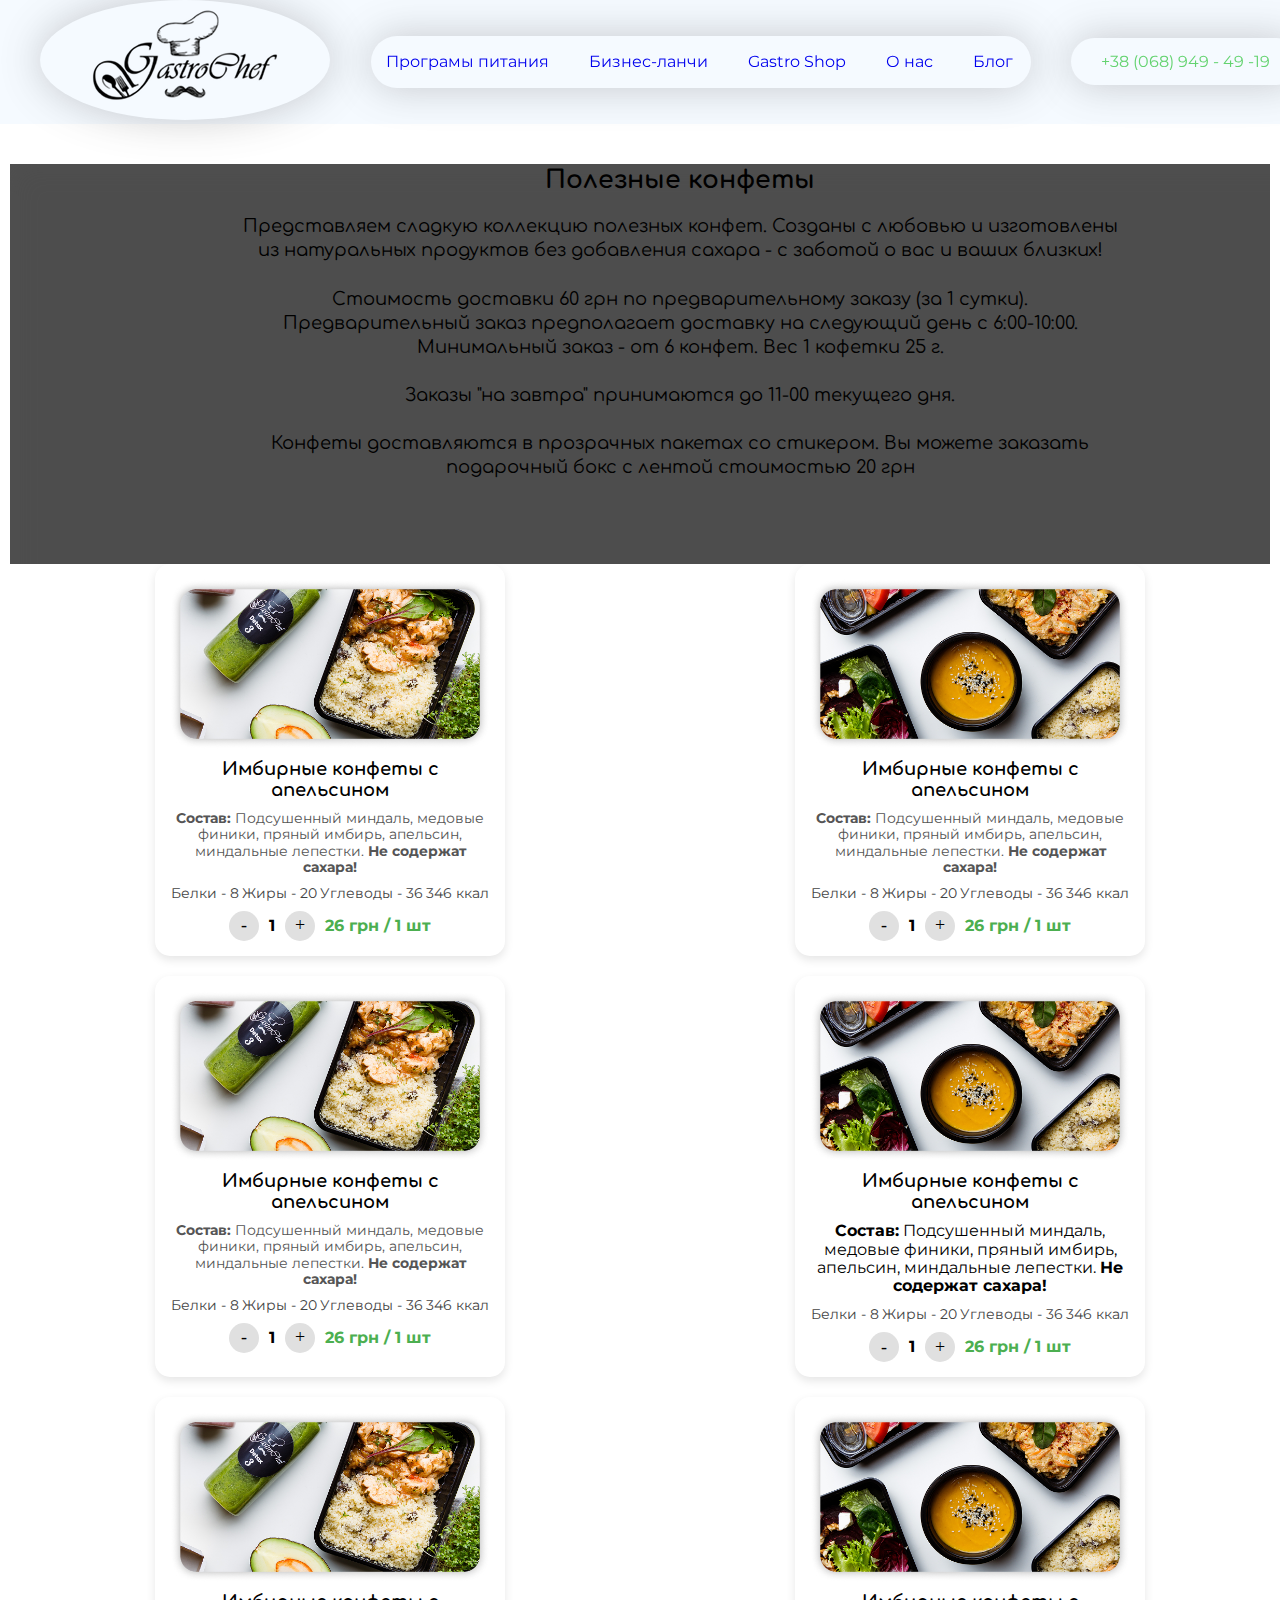
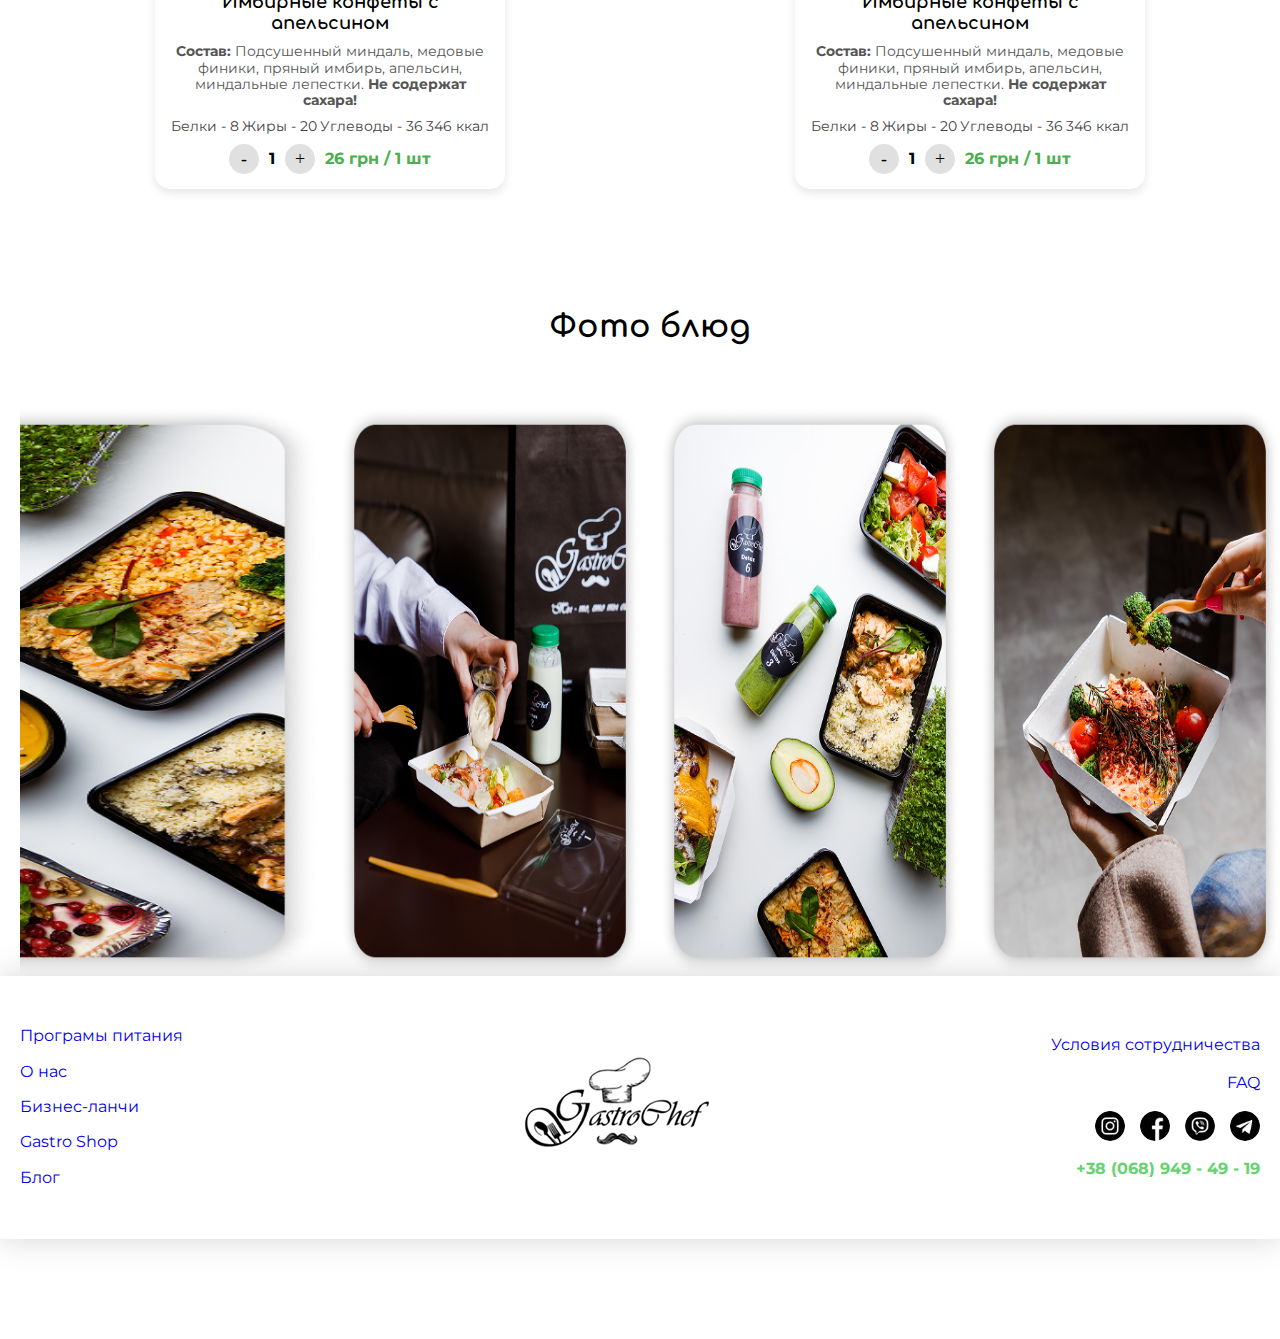
==== html/biznes.html @ b11d6da4 "end" ====
<!DOCTYPE html>
<html lang="en">

<head>
    <meta charset="UTF-8">
    <meta name="viewport" content="width=device-width, initial-scale=1.0">
    <link rel="stylesheet" href="/css/biznes.css">
    <title>Gastro Chef</title>
</head>

<body>
    <header class="header container">
        <div class="header__container container">
            <div class="header__logo">
                <img src="../imagess/logo.png" alt="logo">
            </div>
            <nav class="header__menu">
                <a href="#" class="header__link">Програмы питания</a>
                <a href="#" class="header__link">Бизнес-ланчи</a>
                <a href="#" class="header__link">Gastro Shop</a>
                <a href="#" class="header__link">О нас</a>
                <a href="#" class="header__link">Блог</a>
            </nav>

            <div class="header__contacts">
                <a href="+38 (068) 949 - 49 -19" class="header__phone">
                    +38 (068) 949 - 49 -19</a>
            </div>
        </div>
        <div class="container header__lang">
            <a href="#" class="header__lang-link">RU</a>
            <a href="#" class="header__lang-link">UA</a>
            <a href="#" class="header__lang-link">EN</a>
        </div>
    </header>
    <br> <br>
    <br> <br>
    <br> <br>
    <br> <br>


    <main>
        <section class="container hero__container">
            <div class="container hero__box">
                <h1 class="hero__title">Полезные конфеты</h1>
                <p class="hero__text">
                    Представляем сладкую коллекцию полезных конфет. Созданы с любовью и изготовлены <br> из натуральных
                    продуктов без добавления сахара - с заботой о вас и ваших близких! <br> <br>
                </p>
                <p class="hero__text">
                    Стоимость доставки 60 грн по предварительному заказу (за 1 сутки). <br>
                    Предварительный заказ предполагает доставку на следующий день с 6:00-10:00. <br>
                    Минимальный заказ - от 6 конфет. Вес 1 кофетки 25 г. <br> <br>
                </p>
                <p class="hero__text">
                    Заказы "на завтра" принимаются до 11-00 текущего дня. <br> <br>
                </p>
                <p class="hero__text">
                    Конфеты доставляются в прозрачных пакетах со стикером. Вы можете заказать <br> подарочный бокс с
                    лентой стоимостью 20 грн
                </p>
            </div>
        </section>

        <section class="container middel__container">
            <div class="middel__grid">
                <div class="middel__card container">
                    <img src="../imagess/bznsimg.png" alt="Имбирные конфеты" class="middel__image">
                    <div class="middel__info">
                        <h2 class="middel__title">Имбирные конфеты с апельсином</h2>
                        <p class="middel__composition">
                            <strong>Состав:</strong> Подсушенный миндаль, медовые финики, пряный имбирь, апельсин,
                            миндальные лепестки.
                            <strong class="no-sugar">Не содержат сахара!</strong>
                        </p>
                        <div class="nutrition">
                            <span>Белки - 8</span>
                            <span>Жиры - 20</span>
                            <span>Углеводы - 36</span>
                            <span>346 ккал</span>
                        </div>
                        <div class="order-section">
                            <button class="minus">-</button>
                            <span class="quantity">1</span>
                            <button class="plus">+</button>
                            <span class="price">26 грн / 1 шт</span>
                        </div>
                    </div>
                </div>
                <div class="middel__card container">
                    <img src="../imagess/bznsimg2.png" alt="Имбирные конфеты" class="middel__image">
                    <div class="middel__info">
                        <h2 class="middel__title">Имбирные конфеты с апельсином</h2>
                        <p class="middel__composition">
                            <strong>Состав:</strong> Подсушенный миндаль, медовые финики, пряный имбирь, апельсин,
                            миндальные лепестки.
                            <strong class="no-sugar">Не содержат сахара!</strong>
                        </p>
                        <div class="nutrition">
                            <span>Белки - 8</span>
                            <span>Жиры - 20</span>
                            <span>Углеводы - 36</span>
                            <span>346 ккал</span>
                        </div>
                        <div class="order-section">
                            <button class="minus">-</button>
                            <span class="quantity">1</span>
                            <button class="plus">+</button>
                            <span class="price">26 грн / 1 шт</span>
                        </div>
                    </div>
                </div>
                <div class="middel__card container">
                    <img src="../imagess/bznsimg.png" alt="Имбирные конфеты" class="middel__image">
                    <div class="middel__info">
                        <h2 class="middel__title">Имбирные конфеты с апельсином</h2>
                        <p class="middel__composition">
                            <strong>Состав:</strong> Подсушенный миндаль, медовые финики, пряный имбирь, апельсин,
                            миндальные лепестки.
                            <strong class="no-sugar">Не содержат сахара!</strong>
                        </p>
                        <div class="nutrition">
                            <span>Белки - 8</span>
                            <span>Жиры - 20</span>
                            <span>Углеводы - 36</span>
                            <span>346 ккал</span>
                        </div>
                        <div class="order-section">
                            <button class="minus">-</button>
                            <span class="quantity">1</span>
                            <button class="plus">+</button>
                            <span class="price">26 грн / 1 шт</span>
                        </div>
                    </div>
                </div>
                <div class="middel__card container">
                    <img src="../imagess/bznsimg2.png" alt="Имбирные конфеты" class="middel__image">
                    <div class="middel__info">
                        <h2 class="middel__title">Имбирные конфеты с апельсином</h2>
                        <p class="product-composition">
                            <strong>Состав:</strong> Подсушенный миндаль, медовые финики, пряный имбирь, апельсин,
                            миндальные лепестки.
                            <strong class="no-sugar">Не содержат сахара!</strong>
                        </p>
                        <div class="nutrition">
                            <span>Белки - 8</span>
                            <span>Жиры - 20</span>
                            <span>Углеводы - 36</span>
                            <span>346 ккал</span>
                        </div>
                        <div class="order-section">
                            <button class="minus">-</button>
                            <span class="quantity">1</span>
                            <button class="plus">+</button>
                            <span class="price">26 грн / 1 шт</span>
                        </div>
                    </div>
                </div>
                <div class="middel__card container">
                    <img src="../imagess/bznsimg.png" alt="Имбирные конфеты" class="middel__image">
                    <div class="product-info">
                        <h2 class="middel__title">Имбирные конфеты с апельсином</h2>
                        <p class="middel__composition">
                            <strong>Состав:</strong> Подсушенный миндаль, медовые финики, пряный имбирь, апельсин,
                            миндальные лепестки.
                            <strong class="no-sugar">Не содержат сахара!</strong>
                        </p>
                        <div class="nutrition">
                            <span>Белки - 8</span>
                            <span>Жиры - 20</span>
                            <span>Углеводы - 36</span>
                            <span>346 ккал</span>
                        </div>
                        <div class="order-section">
                            <button class="minus">-</button>
                            <span class="quantity">1</span>
                            <button class="plus">+</button>
                            <span class="price">26 грн / 1 шт</span>
                        </div>
                    </div>
                </div>
                <div class="middel__card container">
                    <img src="/../imagess/bznsimg2.png" alt="Имбирные конфеты" class="middel__image">
                    <div class="middel__info">
                        <h2 class="middel__title">Имбирные конфеты с апельсином</h2>
                        <p class="middel__composition">
                            <strong>Состав:</strong> Подсушенный миндаль, медовые финики, пряный имбирь, апельсин,
                            миндальные лепестки.
                            <strong class="no-sugar">Не содержат сахара!</strong>
                        </p>
                        <div class="nutrition">
                            <span>Белки - 8</span>
                            <span>Жиры - 20</span>
                            <span>Углеводы - 36</span>
                            <span>346 ккал</span>
                        </div>
                        <div class="order-section">
                            <button class="minus">-</button>
                            <span class="quantity">1</span>
                            <button class="plus">+</button>
                            <span class="price">26 грн / 1 шт</span>
                        </div>
                    </div>
                </div>
            </div>

        </section>
        <section class="foto">
            <div class="container foto__container">
                <h1 class="foto__title">
                    Фото блюд
                </h1>
                <div class="foto__flex">
                    <img src="../imagess/rasim1.png" alt="" class="foto__foto foto__foto1">
                    <img src="../imagess/rasim2.png" alt="" class="foto__foto foto__foto2">
                    <img src="../imagess/rasim3.png" alt="" class="foto__foto foto__foto3">
                    <img src="../imagess/rasim5.png" alt="" class="foto__foto foto__foto4">
                </div>
            </div>
        </section>
    </main>
    <footer class="footer">
        <div class="container footer__container">
            <ul class="footer__list">
                <li class="footer__item">
                    <a href="#agenda" class="footer__link">Програмы питания</a>
                </li>
                <li class="footer__item">
                    <a href="#" class="footer__link">О нас</a>
                </li>
                <li class="footer__item">
                    <a href="#" class="footer__link">Бизнес-ланчи</a>
                </li>
                <li class="footer__item">
                    <a href="#" class="footer__link">Gastro Shop</a>
                </li>
                <li class="footer__item">
                    <a href="#" class="footer__link">Блог</a>
                </li>
            </ul>
            <img src="../imagess/logo.png" alt="" class="footer__banner">
            <ul class="footer__lists">
                <li class="footer__items">
                    <a href="#" class="footer__links">Условия
                        сотрудничества</a>
                </li>
                <li class="footer__items">
                    <a href="#" class="footer__links">FAQ</a>
                </li>
                <li class="footer__items">
                    <span class="footer__span">
                        <a href="http://www.instagram.com" target="_blank" rel="noopener noreferrer">
                            <img src="../images/insta.svg" alt="" class="">
                        </a>
                        <a href="http://www.facebook.com" target="_blank" rel="noopener noreferrer">
                            <img src="../images/fb.svg" alt="" class="">
                        </a>
                        <a href="http://www.whatsapp.com" target="_blank" rel="noopener noreferrer">
                            <img src="../images/wapp.svg" alt="" class="">
                        </a>
                        <a href="http://www.telegram.com" target="_blank" rel="noopener noreferrer">
                            <img src="../images/tg.svg" alt="" class="">
                        </a>
                    </span>
                </li>
                <li class="footer__items">
                    <a href="tel:++38 (068) 949 - 49 - 19" class="footer__tel">
                        +38 (068) 949 - 49 - 19
                    </a>
                </li>
            </ul>
        </div>
    </footer>
</body>

</html>
---- css/biznes.css ----
@charset "UTF-8";

@import url("https://fonts.googleapis.com/css2?family=Comfortaa:wght@300..700&display=swap");

@import url("https://fonts.googleapis.com/css2?family=Montserrat:ital,wght@0,100..900;1,100..900&display=swap");

* {
    margin: 0;
    padding: 0;
    box-sizing: border-box;
}

html {
    scroll-behavior: smooth;
}

.container {
    margin: 0 auto;
    padding: 0 20px;
    width: 1300px;
}

h1,
h2,
h3,
h4,
h5,
h6,
label {
    font-family: "Comfortaa", sans-serif;
}

p,
a,
span,
summary {
    font-family: "Montserrat", sans-serif;
}

input,
textarea,
select,
option,
button,
label {
    border: none;
    outline: none;
}

ul,
ol {
    list-style: none;
}

a {
    text-decoration: none;
}

/*! normalize.css v8.0.1 | MIT License | github.com/necolas/normalize.css */
/* Document
   ========================================================================== */
/**
 * 1. Correct the line height in all browsers.
 * 2. Prevent adjustments of font size after orientation changes in iOS.
 */
html {
    line-height: 1.15;
    /* 1 */
    -webkit-text-size-adjust: 100%;
    /* 2 */
}

/* Sections
   ========================================================================== */
/**
 * Remove the margin in all browsers.
 */
body {
    margin: 0;
}

/**
 * Render the `main` element consistently in IE.
 */
main {
    display: block;
}

/**
 * Correct the font size and margin on `h1` elements within `section` and
 * `article` contexts in Chrome, Firefox, and Safari.
 */
h1 {
    font-size: 2em;
    margin: 0.67em 0;
}

/* Grouping content
   ========================================================================== */
/**
 * 1. Add the correct box sizing in Firefox.
 * 2. Show the overflow in Edge and IE.
 */
hr {
    box-sizing: content-box;
    /* 1 */
    height: 0;
    /* 1 */
    overflow: visible;
    /* 2 */
}

/**
 * 1. Correct the inheritance and scaling of font size in all browsers.
 * 2. Correct the odd `em` font sizing in all browsers.
 */
pre {
    font-family: monospace, monospace;
    /* 1 */
    font-size: 1em;
    /* 2 */
}

/* Text-level semantics
   ========================================================================== */
/**
 * Remove the gray background on active links in IE 10.
 */
a {
    background-color: transparent;
}

/**
 * 1. Remove the bottom border in Chrome 57-
 * 2. Add the correct text decoration in Chrome, Edge, IE, Opera, and Safari.
 */
abbr[title] {
    border-bottom: none;
    /* 1 */
    text-decoration: underline;
    /* 2 */
    -webkit-text-decoration: underline dotted;
    text-decoration: underline dotted;
    /* 2 */
}

/**
 * Add the correct font weight in Chrome, Edge, and Safari.
 */
b,
strong {
    font-weight: bolder;
}

/**
 * 1. Correct the inheritance and scaling of font size in all browsers.
 * 2. Correct the odd `em` font sizing in all browsers.
 */
code,
kbd,
samp {
    font-family: monospace, monospace;
    /* 1 */
    font-size: 1em;
    /* 2 */
}

/**
 * Add the correct font size in all browsers.
 */
small {
    font-size: 80%;
}

/**
 * Prevent `sub` and `sup` elements from affecting the line height in
 * all browsers.
 */
sub,
sup {
    font-size: 75%;
    line-height: 0;
    position: relative;
    vertical-align: baseline;
}

sub {
    bottom: -0.25em;
}

sup {
    top: -0.5em;
}

/* Embedded content
   ========================================================================== */
/**
 * Remove the border on images inside links in IE 10.
 */
img {
    border-style: none;
}

/* Forms
   ========================================================================== */
/**
 * 1. Change the font styles in all browsers.
 * 2. Remove the margin in Firefox and Safari.
 */
button,
input,
optgroup,
select,
textarea {
    font-family: inherit;
    /* 1 */
    font-size: 100%;
    /* 1 */
    line-height: 1.15;
    /* 1 */
    margin: 0;
    /* 2 */
}

/**
 * Show the overflow in IE.
 * 1. Show the overflow in Edge.
 */
button,
input {
    /* 1 */
    overflow: visible;
}

/**
 * Remove the inheritance of text transform in Edge, Firefox, and IE.
 * 1. Remove the inheritance of text transform in Firefox.
 */
button,
select {
    /* 1 */
    text-transform: none;
}

/**
 * Correct the inability to style clickable types in iOS and Safari.
 */


/**
 * Remove the inner border and padding in Firefox.
 */
button::-moz-focus-inner,
[type=button]::-moz-focus-inner,
[type=reset]::-moz-focus-inner,
[type=submit]::-moz-focus-inner {
    border-style: none;
    padding: 0;
}

/**
 * Restore the focus styles unset by the previous rule.
 */
button:-moz-focusring,
[type=button]:-moz-focusring,
[type=reset]:-moz-focusring,
[type=submit]:-moz-focusring {
    outline: 1px dotted ButtonText;
}

/**
 * Correct the padding in Firefox.
 */
fieldset {
    padding: 0.35em 0.75em 0.625em;
}

/**
 * 1. Correct the text wrapping in Edge and IE.
 * 2. Correct the color inheritance from `fieldset` elements in IE.
 * 3. Remove the padding so developers are not caught out when they zero out
 *    `fieldset` elements in all browsers.
 */
legend {
    box-sizing: border-box;
    /* 1 */
    color: inherit;
    /* 2 */
    display: table;
    /* 1 */
    max-width: 100%;
    /* 1 */
    padding: 0;
    /* 3 */
    white-space: normal;
    /* 1 */
}

/**
 * Add the correct vertical alignment in Chrome, Firefox, and Opera.
 */
progress {
    vertical-align: baseline;
}

/**
 * Remove the default vertical scrollbar in IE 10+.
 */
textarea {
    overflow: auto;
}

/**
 * 1. Add the correct box sizing in IE 10.
 * 2. Remove the padding in IE 10.
 */
[type=checkbox],
[type=radio] {
    box-sizing: border-box;
    /* 1 */
    padding: 0;
    /* 2 */
}

/**
 * Correct the cursor style of increment and decrement buttons in Chrome.
 */
[type=number]::-webkit-inner-spin-button,
[type=number]::-webkit-outer-spin-button {
    height: auto;
}

/**
 * 1. Correct the odd appearance in Chrome and Safari.
 * 2. Correct the outline style in Safari.
 */


/**
 * Remove the inner padding in Chrome and Safari on macOS.
 */
[type=search]::-webkit-search-decoration {
    -webkit-appearance: none;
}

/**
 * 1. Correct the inability to style clickable types in iOS and Safari.
 * 2. Change font properties to `inherit` in Safari.
 */
::-webkit-file-upload-button {
    -webkit-appearance: button;
    /* 1 */
    font: inherit;
    /* 2 */
}

/* Interactive
   ========================================================================== */
/*
 * Add the correct display in Edge, IE 10+, and Firefox.
 */
details {
    display: block;
}

/*
 * Add the correct display in all browsers.
 */
summary {
    display: list-item;
}

/* Misc
   ========================================================================== */
/**
 * Add the correct display in IE 10+.
 */
template {
    display: none;
}

/**
 * Add the correct display in IE 10.
 */
[hidden] {
    display: none;
}

.header {
    position: fixed;
    top: 0;
    left: 0;
    right: 0;
    width: 100%;
    z-index: 1000;
    background-color: #F5FAFF;
}

.header__container {
    display: flex;
    justify-content: space-between;
    align-items: center;
}

.header__logo img {
    width: 100%;
    height: auto;
    box-shadow: 0px 0px 40px 0px rgba(86, 86, 86, 0.3019607843);
    border-radius: 100% !important;
    -o-object-fit: cover;
    object-fit: cover;
}

.header__menu {
    display: flex;
    align-items: center;
    gap: 40px;
    width: 660px;
    padding: 0 15px;
    height: 52px;
    box-shadow: 0px 0px 40px 0px rgba(86, 86, 86, 0.3019607843);
    border-radius: 190px;
}

.header__link {
    transition: all 0.3s ease;
}

.header__link:hover,
.header__link:focus {
    color: #64D370;
}

.header__contacts a {
    transition: all 0.3s ease;
    padding: 14px 30px;
    border-radius: 190px;
    box-shadow: 0px 0px 40px 0px rgba(86, 86, 86, 0.3019607843);
    color: #64D370;
}

.header__lang {
    display: flex;
    align-items: center;
    gap: 15px;
    padding-left: 350px;
}

.header__lang a {
    transition: all 0.3s ease;
    box-shadow: 0px 0px 40px 0px rgba(86, 86, 86, 0.3019607843);
    width: 35px;
    height: 35px;
    border-radius: 100%;
    display: flex;
    align-items: center;
    justify-content: center;
}

.header__lang a:focus {
    background-color: #64D370;
    color: #fff;
}

.header .menu-toggle {
    display: none;
}

@media (max-width: 768px) {
    .header__logo img {
        width: 160px;
    }

    .header__menu {
        gap: 20px;
        max-width: 350px;
        padding: 0 10px;
        height: 40px;
        gap: 10px;
    }

    .header__contacts a {
        font-size: 10px;
        padding: 13px 5px;
    }

    .header__link {
        font-size: 10px;
    }
}

@media (max-width: 480px) {
    .header__logo img {
        width: 100px;
    }

    .header__container {
        position: relative;
        display: flex;
        justify-content: space-between;
        align-items: center;
        width: 300px;
    }

    .header__menu {
        display: none;
        flex-direction: column;
        align-items: center;
        position: absolute;
        top: 60px;
        left: 0;
        width: 100%;
        background: #F5FAFF;
        box-shadow: 0px 5px 10px rgba(0, 0, 0, 0.1);
        padding: 15px 0;
        text-align: center;
        z-index: 100;
    }

    .header .menu-toggle {
        display: none;
    }

    .header .menu-toggle:checked~.header__menu {
        display: flex;
    }

    .header .hamburger {
        display: flex;
        flex-direction: column;
        gap: 5px;
        width: 35px;
        height: 30px;
        justify-content: center;
        align-items: center;
        cursor: pointer;
        z-index: 200;
    }

    .header .hamburger span {
        width: 100%;
        height: 3px;
        background: black;
        transition: all 0.3s ease;
    }

    .header .menu-toggle:checked+.hamburger span:nth-child(1) {
        transform: translateY(8px) rotate(45deg);
    }

    .header .menu-toggle:checked+.hamburger span:nth-child(2) {
        opacity: 0;
    }

    .header .menu-toggle:checked+.hamburger span:nth-child(3) {
        transform: translateY(-8px) rotate(-45deg);
    }

    .header__contacts a {
        display: none;
    }

    .header__contacts::after {
        content: "📞";
        font-size: 20px;
        cursor: pointer;
        width: 20px;
        height: 20px;
    }
}

.header__lang {
    display: none;
}

.hero__container {
    background-image: url(../imagess/Rectangle1.svg);
    width: 1260px;
    height: 400px;
}

.hero__title {
    font-size: 32px;
    width: 278;
    left: 821px;
    font-family: "Comfortaa";
    font-weight: 700;
    font-size: 25px;
    line-height: 134%;
    letter-spacing: 2.5%;
    text-align: center;
}

.hero__text {
    font-family: "Comfortaa";
    font-weight: 400;
    font-size: 18px;
    line-height: 134%;
    letter-spacing: 2.5%;
    text-align: center;
}

.middel__grid {
    display: grid;
    grid-template-columns: repeat(2, 1fr);
    gap: 20px;
}

.middel__card {
    background: #fff;
    border-radius: 15px;
    box-shadow: 0 4px 10px rgba(0, 0, 0, 0.1);
    width: 350px;
    overflow: hidden;
    text-align: center;
    padding: 15px;
}

.middel__image {
    display: flex;
    text-align: center;
    width: 100%;
    border-radius: 10px;
}

.middel__title {
    font-size: 18px;
    font-weight: bold;
    margin: 10px 0;
}

.middel__composition {
    font-size: 14px;
    color: #555;
    margin: 5px 0;
}

.middel__composition__no-sugar {
    color: #ff5722;
}

.nutrition {
    display: flex;
    justify-content: space-around;
    font-size: 14px;
    color: #444;
    margin: 10px 0;
}

.order-section {
    display: flex;
    align-items: center;
    justify-content: center;
    gap: 10px;
    font-size: 16px;
    font-weight: bold;
}

button {
    background: #e0e0e0;
    border: none;
    width: 30px;
    height: 30px;
    border-radius: 50%;
    font-size: 18px;
    cursor: pointer;
    transition: 0.3s;
}

button:hover {
    background: #d6d6d6;
}

.price {
    color: #4caf50;
    font-weight: bold;
}

.foto {
    margin-top: 120px;
}

.foto__title {
    text-align: center;
    margin-bottom: 60px;
}

.foto__flex {
    display: flex;
    justify-content: space-between;
}

.foto__foto {
    width: 300px;
    height: 570px;
}

@media only screen and (max-width: 768px) {
    .foto__title {
        font-size: 18px;
    }

    .foto__foto {
        width: 300px;
        height: 404px;
    }

    .foto__foto1 {
        display: none;
    }

    .foto__foto2 {
        display: none;
    }
}

@media only screen and (max-width: 480px) {
    .foto {
        display: grid;
        justify-content: center;
        margin-top: 50px;
    }

    .foto__title {
        margin-bottom: 30px;
    }

    .foto__foto {
        width: 240px;
        height: 346px;
        margin-top: 30px;
    }

    .foto__foto4 {
        display: none;
    }
}

.footer {
    width: 100%;
    height: 263px;
    display: flex;
    justify-content: center;
    align-items: center;
    box-shadow: 0px 0px 30px 0px rgba(86, 86, 86, 0.2509803922);
    margin-bottom: 100px;
}

.footer__container {
    display: flex;
    justify-content: space-between;
    align-items: center;
}

.footer__list {
    display: flex;
    flex-direction: column;
    gap: 17px;
}

.footer__lists {
    display: flex;
    flex-direction: column;
    gap: 19px;
    text-align: right;
    align-items: flex-end;
}

.footer__span {
    display: flex;
    width: 165px;
    height: 30px;
    gap: 15px;
}

.footer__tel {
    color: #64D370;
    font-weight: 700;
}

.footer__links {
    transition: all 0.3s ease;
}

.footer__links:hover {
    color: #64D370;
}

.footer__link {
    transition: all 0.3s ease;
}

.footer__link:hover {
    color: #64D370;
}

@media screen and (max-width: 480px) {
    .footer__container {
        flex-direction: column;
        align-items: center;
        justify-content: center;
    }

    .footer__banner {
        width: 300px;
    }

    .footer__list {
        display: none;
    }

    .footer__links {
        display: none;
    }
}

/*# sourceMappingURL=main.css.map */
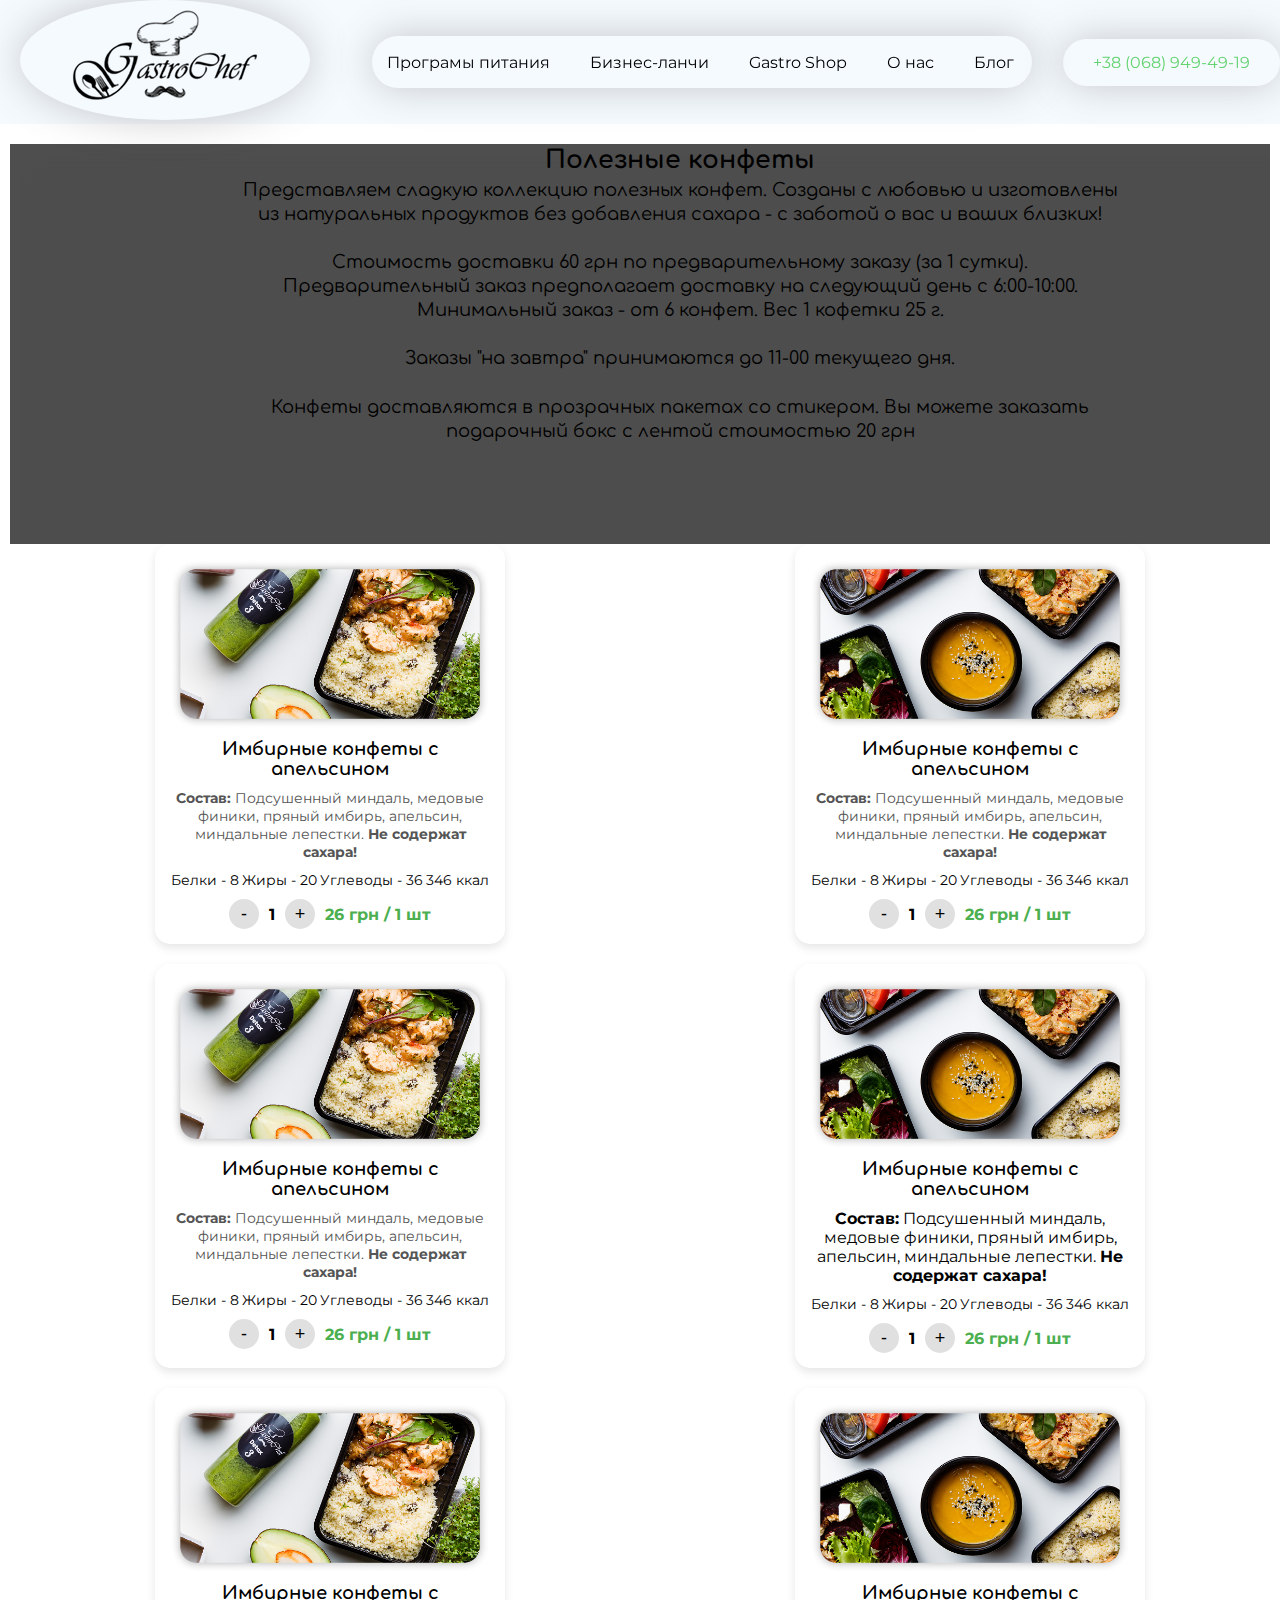
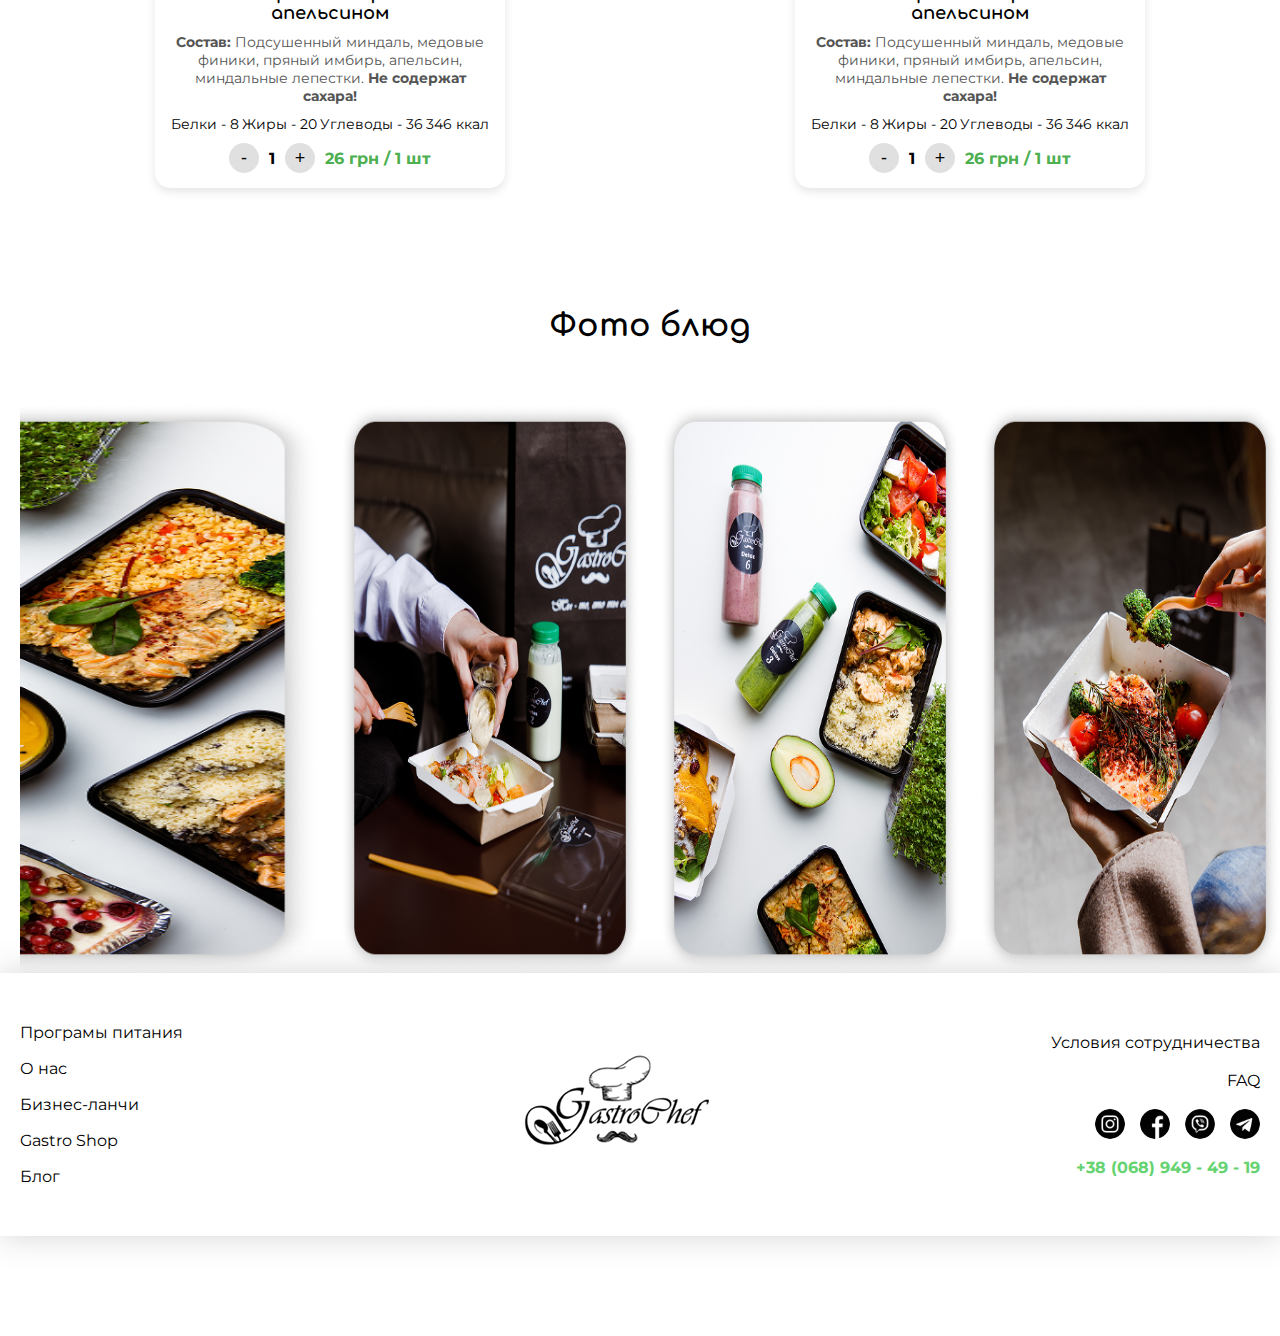
==== commit 39206772: "all rwd" ====
--- a/html/biznes.html
+++ b/html/biznes.html
@@ -9,24 +9,33 @@
 </head>
 
 <body>
-    <header class="header container">
+    <header class="header">
         <div class="header__container container">
             <div class="header__logo">
-                <img src="../imagess/logo.png" alt="logo">
-            </div>
+                <img src="../images/banner.png" alt="logo" class="header__img">
+            </div>
+
+            <input type="checkbox" id="menu-toggle" class="menu-toggle">
+            <label for="menu-toggle" class="hamburger">
+                <span></span>
+                <span></span>
+                <span></span>
+            </label>
+
             <nav class="header__menu">
-                <a href="#" class="header__link">Програмы питания</a>
-                <a href="#" class="header__link">Бизнес-ланчи</a>
-                <a href="#" class="header__link">Gastro Shop</a>
-                <a href="#" class="header__link">О нас</a>
-                <a href="#" class="header__link">Блог</a>
+                <a href="#agenda" class="header__link">Програмы питания</a>
+                <a href="./html/biznes.html" class="header__link">Бизнес-ланчи</a>
+                <a href="./html/shop.html" class="header__link">Gastro Shop</a>
+                <a href="./html/about.html" class="header__link">О нас</a>
+                <a href="./html/blog.html" class="header__link">Блог</a>
             </nav>
 
             <div class="header__contacts">
-                <a href="+38 (068) 949 - 49 -19" class="header__phone">
-                    +38 (068) 949 - 49 -19</a>
-            </div>
+                <a href="tel:+380689494919" class="header__phone">+38 (068) 949-49-19</a>
+            </div>
+
         </div>
+
         <div class="container header__lang">
             <a href="#" class="header__lang-link">RU</a>
             <a href="#" class="header__lang-link">UA</a>
--- a/css/biznes.css
+++ b/css/biznes.css
@@ -18,6 +18,22 @@
     margin: 0 auto;
     padding: 0 20px;
     width: 1300px;
+}
+
+@media only screen and (max-width: 768px) {
+    .container {
+        max-width: 690px;
+        width: 100%;
+    }
+
+}
+
+@media only screen and (max-width: 480px) {
+    .container {
+        max-width: 380px;
+        width: 100%;
+    }
+
 }
 
 h1,
@@ -28,6 +44,7 @@
 h6,
 label {
     font-family: "Comfortaa", sans-serif;
+    color: #000;
 }
 
 p,
@@ -35,6 +52,7 @@
 span,
 summary {
     font-family: "Montserrat", sans-serif;
+    color: #000;
 }
 
 input,
@@ -54,336 +72,6 @@
 
 a {
     text-decoration: none;
-}
-
-/*! normalize.css v8.0.1 | MIT License | github.com/necolas/normalize.css */
-/* Document
-   ========================================================================== */
-/**
- * 1. Correct the line height in all browsers.
- * 2. Prevent adjustments of font size after orientation changes in iOS.
- */
-html {
-    line-height: 1.15;
-    /* 1 */
-    -webkit-text-size-adjust: 100%;
-    /* 2 */
-}
-
-/* Sections
-   ========================================================================== */
-/**
- * Remove the margin in all browsers.
- */
-body {
-    margin: 0;
-}
-
-/**
- * Render the `main` element consistently in IE.
- */
-main {
-    display: block;
-}
-
-/**
- * Correct the font size and margin on `h1` elements within `section` and
- * `article` contexts in Chrome, Firefox, and Safari.
- */
-h1 {
-    font-size: 2em;
-    margin: 0.67em 0;
-}
-
-/* Grouping content
-   ========================================================================== */
-/**
- * 1. Add the correct box sizing in Firefox.
- * 2. Show the overflow in Edge and IE.
- */
-hr {
-    box-sizing: content-box;
-    /* 1 */
-    height: 0;
-    /* 1 */
-    overflow: visible;
-    /* 2 */
-}
-
-/**
- * 1. Correct the inheritance and scaling of font size in all browsers.
- * 2. Correct the odd `em` font sizing in all browsers.
- */
-pre {
-    font-family: monospace, monospace;
-    /* 1 */
-    font-size: 1em;
-    /* 2 */
-}
-
-/* Text-level semantics
-   ========================================================================== */
-/**
- * Remove the gray background on active links in IE 10.
- */
-a {
-    background-color: transparent;
-}
-
-/**
- * 1. Remove the bottom border in Chrome 57-
- * 2. Add the correct text decoration in Chrome, Edge, IE, Opera, and Safari.
- */
-abbr[title] {
-    border-bottom: none;
-    /* 1 */
-    text-decoration: underline;
-    /* 2 */
-    -webkit-text-decoration: underline dotted;
-    text-decoration: underline dotted;
-    /* 2 */
-}
-
-/**
- * Add the correct font weight in Chrome, Edge, and Safari.
- */
-b,
-strong {
-    font-weight: bolder;
-}
-
-/**
- * 1. Correct the inheritance and scaling of font size in all browsers.
- * 2. Correct the odd `em` font sizing in all browsers.
- */
-code,
-kbd,
-samp {
-    font-family: monospace, monospace;
-    /* 1 */
-    font-size: 1em;
-    /* 2 */
-}
-
-/**
- * Add the correct font size in all browsers.
- */
-small {
-    font-size: 80%;
-}
-
-/**
- * Prevent `sub` and `sup` elements from affecting the line height in
- * all browsers.
- */
-sub,
-sup {
-    font-size: 75%;
-    line-height: 0;
-    position: relative;
-    vertical-align: baseline;
-}
-
-sub {
-    bottom: -0.25em;
-}
-
-sup {
-    top: -0.5em;
-}
-
-/* Embedded content
-   ========================================================================== */
-/**
- * Remove the border on images inside links in IE 10.
- */
-img {
-    border-style: none;
-}
-
-/* Forms
-   ========================================================================== */
-/**
- * 1. Change the font styles in all browsers.
- * 2. Remove the margin in Firefox and Safari.
- */
-button,
-input,
-optgroup,
-select,
-textarea {
-    font-family: inherit;
-    /* 1 */
-    font-size: 100%;
-    /* 1 */
-    line-height: 1.15;
-    /* 1 */
-    margin: 0;
-    /* 2 */
-}
-
-/**
- * Show the overflow in IE.
- * 1. Show the overflow in Edge.
- */
-button,
-input {
-    /* 1 */
-    overflow: visible;
-}
-
-/**
- * Remove the inheritance of text transform in Edge, Firefox, and IE.
- * 1. Remove the inheritance of text transform in Firefox.
- */
-button,
-select {
-    /* 1 */
-    text-transform: none;
-}
-
-/**
- * Correct the inability to style clickable types in iOS and Safari.
- */
-
-
-/**
- * Remove the inner border and padding in Firefox.
- */
-button::-moz-focus-inner,
-[type=button]::-moz-focus-inner,
-[type=reset]::-moz-focus-inner,
-[type=submit]::-moz-focus-inner {
-    border-style: none;
-    padding: 0;
-}
-
-/**
- * Restore the focus styles unset by the previous rule.
- */
-button:-moz-focusring,
-[type=button]:-moz-focusring,
-[type=reset]:-moz-focusring,
-[type=submit]:-moz-focusring {
-    outline: 1px dotted ButtonText;
-}
-
-/**
- * Correct the padding in Firefox.
- */
-fieldset {
-    padding: 0.35em 0.75em 0.625em;
-}
-
-/**
- * 1. Correct the text wrapping in Edge and IE.
- * 2. Correct the color inheritance from `fieldset` elements in IE.
- * 3. Remove the padding so developers are not caught out when they zero out
- *    `fieldset` elements in all browsers.
- */
-legend {
-    box-sizing: border-box;
-    /* 1 */
-    color: inherit;
-    /* 2 */
-    display: table;
-    /* 1 */
-    max-width: 100%;
-    /* 1 */
-    padding: 0;
-    /* 3 */
-    white-space: normal;
-    /* 1 */
-}
-
-/**
- * Add the correct vertical alignment in Chrome, Firefox, and Opera.
- */
-progress {
-    vertical-align: baseline;
-}
-
-/**
- * Remove the default vertical scrollbar in IE 10+.
- */
-textarea {
-    overflow: auto;
-}
-
-/**
- * 1. Add the correct box sizing in IE 10.
- * 2. Remove the padding in IE 10.
- */
-[type=checkbox],
-[type=radio] {
-    box-sizing: border-box;
-    /* 1 */
-    padding: 0;
-    /* 2 */
-}
-
-/**
- * Correct the cursor style of increment and decrement buttons in Chrome.
- */
-[type=number]::-webkit-inner-spin-button,
-[type=number]::-webkit-outer-spin-button {
-    height: auto;
-}
-
-/**
- * 1. Correct the odd appearance in Chrome and Safari.
- * 2. Correct the outline style in Safari.
- */
-
-
-/**
- * Remove the inner padding in Chrome and Safari on macOS.
- */
-[type=search]::-webkit-search-decoration {
-    -webkit-appearance: none;
-}
-
-/**
- * 1. Correct the inability to style clickable types in iOS and Safari.
- * 2. Change font properties to `inherit` in Safari.
- */
-::-webkit-file-upload-button {
-    -webkit-appearance: button;
-    /* 1 */
-    font: inherit;
-    /* 2 */
-}
-
-/* Interactive
-   ========================================================================== */
-/*
- * Add the correct display in Edge, IE 10+, and Firefox.
- */
-details {
-    display: block;
-}
-
-/*
- * Add the correct display in all browsers.
- */
-summary {
-    display: list-item;
-}
-
-/* Misc
-   ========================================================================== */
-/**
- * Add the correct display in IE 10+.
- */
-template {
-    display: none;
-}
-
-/**
- * Add the correct display in IE 10.
- */
-[hidden] {
-    display: none;
 }
 
 .header {
@@ -574,7 +262,7 @@
 }
 
 .hero__container {
-    background-image: url(../imagess/Rectangle1.svg);
+    background-image: url(../../imagess/Rectangle1.svg);
     width: 1260px;
     height: 400px;
 }
@@ -606,6 +294,12 @@
     gap: 20px;
 }
 
+@media only screen and (max-width: 480px) {
+    .middel__grid {
+        grid-template-columns: repeat(1, 1fr);
+    }
+}
+
 .middel__card {
     background: #fff;
     border-radius: 15px;
@@ -614,6 +308,12 @@
     overflow: hidden;
     text-align: center;
     padding: 15px;
+}
+
+@media only screen and (max-width: 768px) {
+    .middel__card {
+        width: 300px;
+    }
 }
 
 .middel__image {
@@ -794,6 +494,16 @@
     color: #64D370;
 }
 
+@media screen and (max-width: 768px) {
+    .footer__banner {
+        width: 300px;
+    }
+
+    .footer__item a {
+        font-size: 14px;
+    }
+}
+
 @media screen and (max-width: 480px) {
     .footer__container {
         flex-direction: column;
